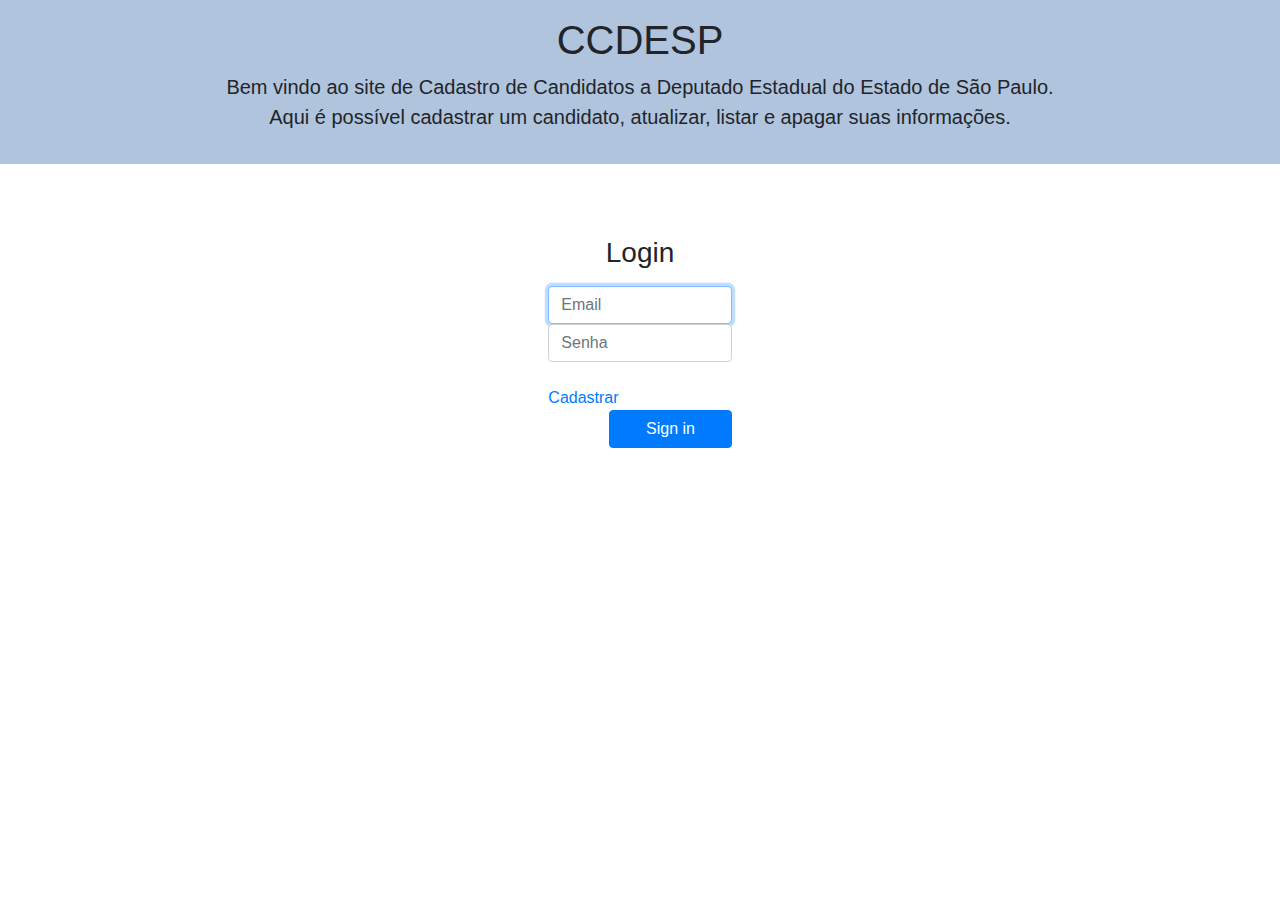
==== index.html @ d0d8692f "criado a página principal e a de cadastro" ====
<!DOCTYPE html>
<html class="gr__getbootstrap_com" lang="en"><head>
    <meta charset="utf-8">
    <meta name="viewport" content="width=device-width, initial-scale=1, shrink-to-fit=no">
    <meta name="description" content="">
    <meta name="author" content="">

    <title>Signin Template for Bootstrap</title>

    <!-- Bootstrap core CSS -->
    <link href="css/bootstrap/bootstrap.min.css" rel="stylesheet">
    <link rel="stylesheet" href="css/style.css">

    <!-- Custom styles for this template -->

<body class="text-center" data-gr-c-s-loaded="true">
    <header class="header">
        <h1>CCDESP</h1>
        <p class="lead">Bem vindo ao site de Cadastro de Candidatos a Deputado Estadual do Estado de São Paulo.<br>
            Aqui é possível cadastrar um candidato, atualizar, listar e apagar suas informações.</p>
    </header><br><br><br>
    <div class="container text-center col-md-2">
        <form class="form-signin">
            <h1 class="h3 mb-3 font-weight-normal">Login</h1>
            <label for="inputEmail" class="sr-only">Email</label>
            <input id="inputEmail" class="form-control" placeholder="Email" required="" autofocus="" type="email">
            <label for="inputPassword" class="sr-only">Senha</label>
            <input id="inputPassword" class="form-control" placeholder="Senha" required="" type="password"><br>

            <a class="float-left" href="cadastroUsuario.html">Cadastrar</a>
            <button class="btn  btn-primary col-md-8 float-md-right" type="submit">Sign in</button>
        </form>
    </div>
</body>
</html>
---- css/style.css ----
.header {
    background-color: lightsteelblue;
    padding: 1em;
    clear: left;
    text-align: center;
}

.test {
    background-color: #4e555b;
}
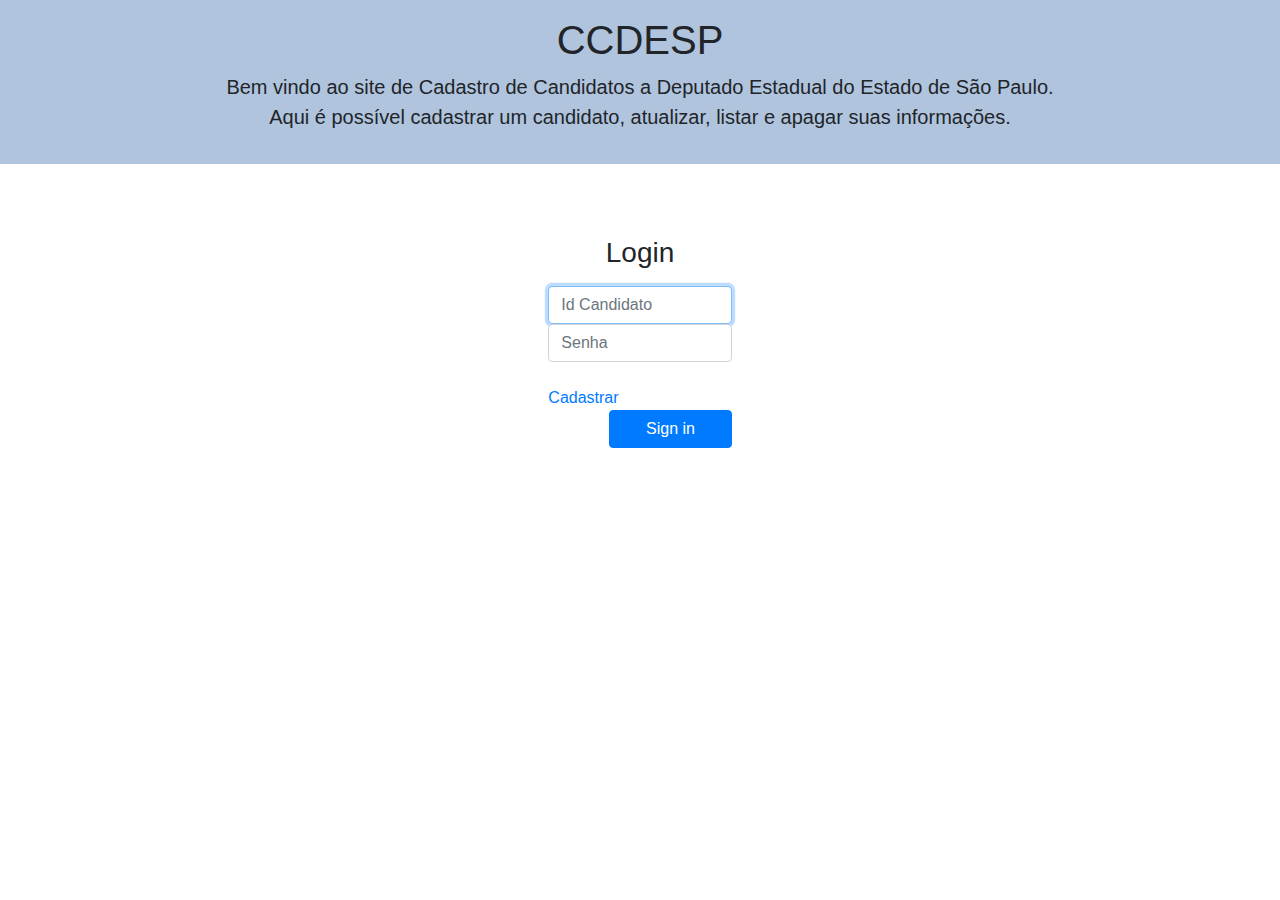
==== commit 3a7af8f3: "listar usuário completo." ====
--- a/index.html
+++ b/index.html
@@ -4,12 +4,14 @@
     <meta name="viewport" content="width=device-width, initial-scale=1, shrink-to-fit=no">
     <meta name="description" content="">
     <meta name="author" content="">
+    <script src="https://ajax.googleapis.com/ajax/libs/jquery/3.3.1/jquery.min.js"></script>
 
     <title>Signin Template for Bootstrap</title>
 
     <!-- Bootstrap core CSS -->
     <link href="css/bootstrap/bootstrap.min.css" rel="stylesheet">
     <link rel="stylesheet" href="css/style.css">
+    <script type="text/javascript" src="js/login.js"></script>
 
     <!-- Custom styles for this template -->
 
@@ -22,10 +24,10 @@
     <div class="container text-center col-md-2">
         <form class="form-signin">
             <h1 class="h3 mb-3 font-weight-normal">Login</h1>
-            <label for="inputEmail" class="sr-only">Email</label>
-            <input id="inputEmail" class="form-control" placeholder="Email" required="" autofocus="" type="email">
+            <label for="inputEmail" class="sr-only">IdCandidato</label>
+            <input id="idcandidato" class="form-control" placeholder="Id Candidato" required="" autofocus="" type="text">
             <label for="inputPassword" class="sr-only">Senha</label>
-            <input id="inputPassword" class="form-control" placeholder="Senha" required="" type="password"><br>
+            <input id="senha" class="form-control" placeholder="Senha" required="" type="password"><br>
 
             <a class="float-left" href="cadastroUsuario.html">Cadastrar</a>
             <button class="btn  btn-primary col-md-8 float-md-right" type="submit">Sign in</button>
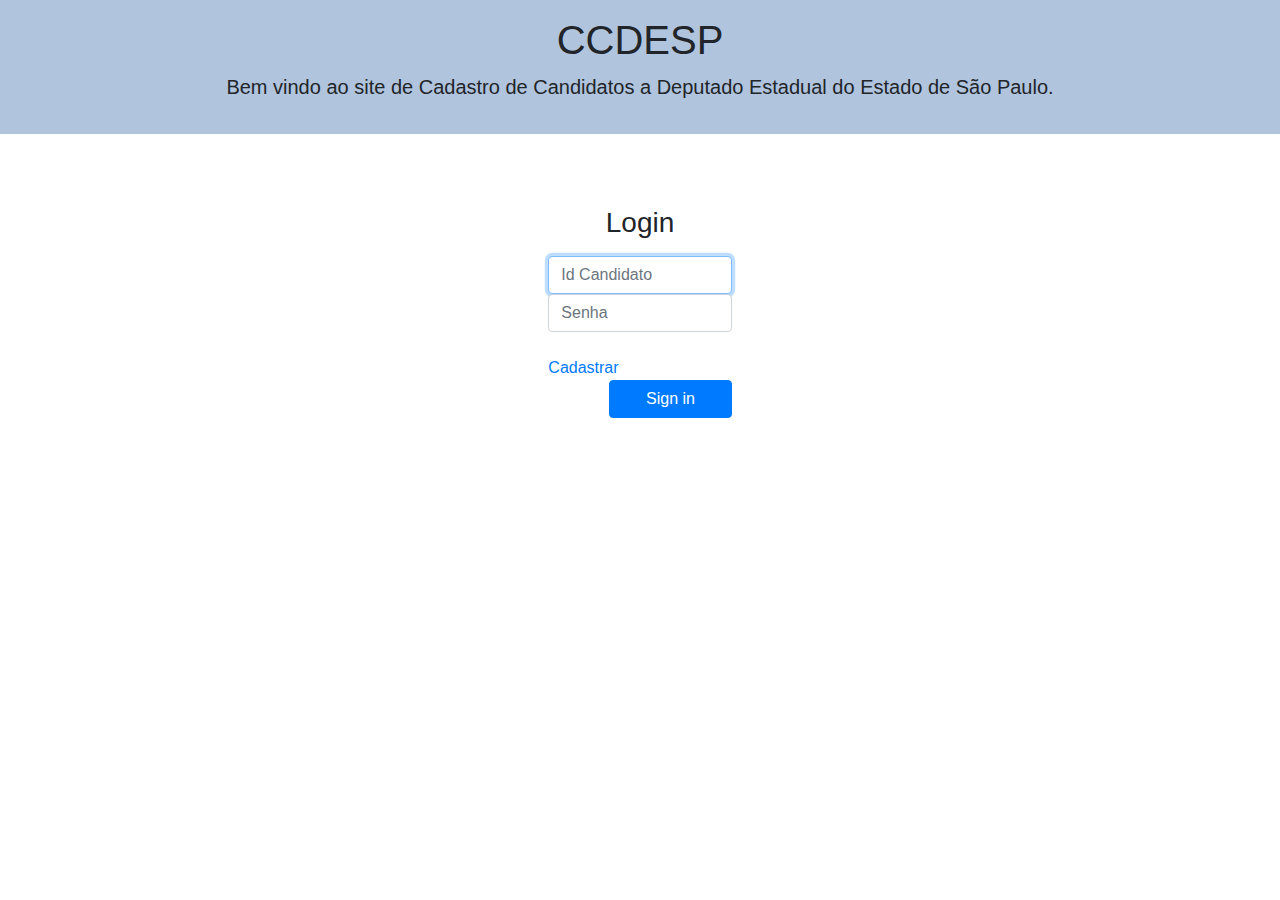
==== commit e0b190e8: "mudanças" ====
--- a/index.html
+++ b/index.html
@@ -18,15 +18,14 @@
 <body class="text-center" data-gr-c-s-loaded="true">
     <header class="header">
         <h1>CCDESP</h1>
-        <p class="lead">Bem vindo ao site de Cadastro de Candidatos a Deputado Estadual do Estado de São Paulo.<br>
-            Aqui é possível cadastrar um candidato, atualizar, listar e apagar suas informações.</p>
+        <p class="lead">Bem vindo ao site de Cadastro de Candidatos a Deputado Estadual do Estado de São Paulo.</p>
     </header><br><br><br>
     <div class="container text-center col-md-2">
         <form class="form-signin">
             <h1 class="h3 mb-3 font-weight-normal">Login</h1>
-            <label for="inputEmail" class="sr-only">IdCandidato</label>
+            <label class="sr-only">IdCandidato</label>
             <input id="idcandidato" class="form-control" placeholder="Id Candidato" required="" autofocus="" type="text">
-            <label for="inputPassword" class="sr-only">Senha</label>
+            <label class="sr-only">Senha</label>
             <input id="senha" class="form-control" placeholder="Senha" required="" type="password"><br>
 
             <a class="float-left" href="cadastroUsuario.html">Cadastrar</a>
